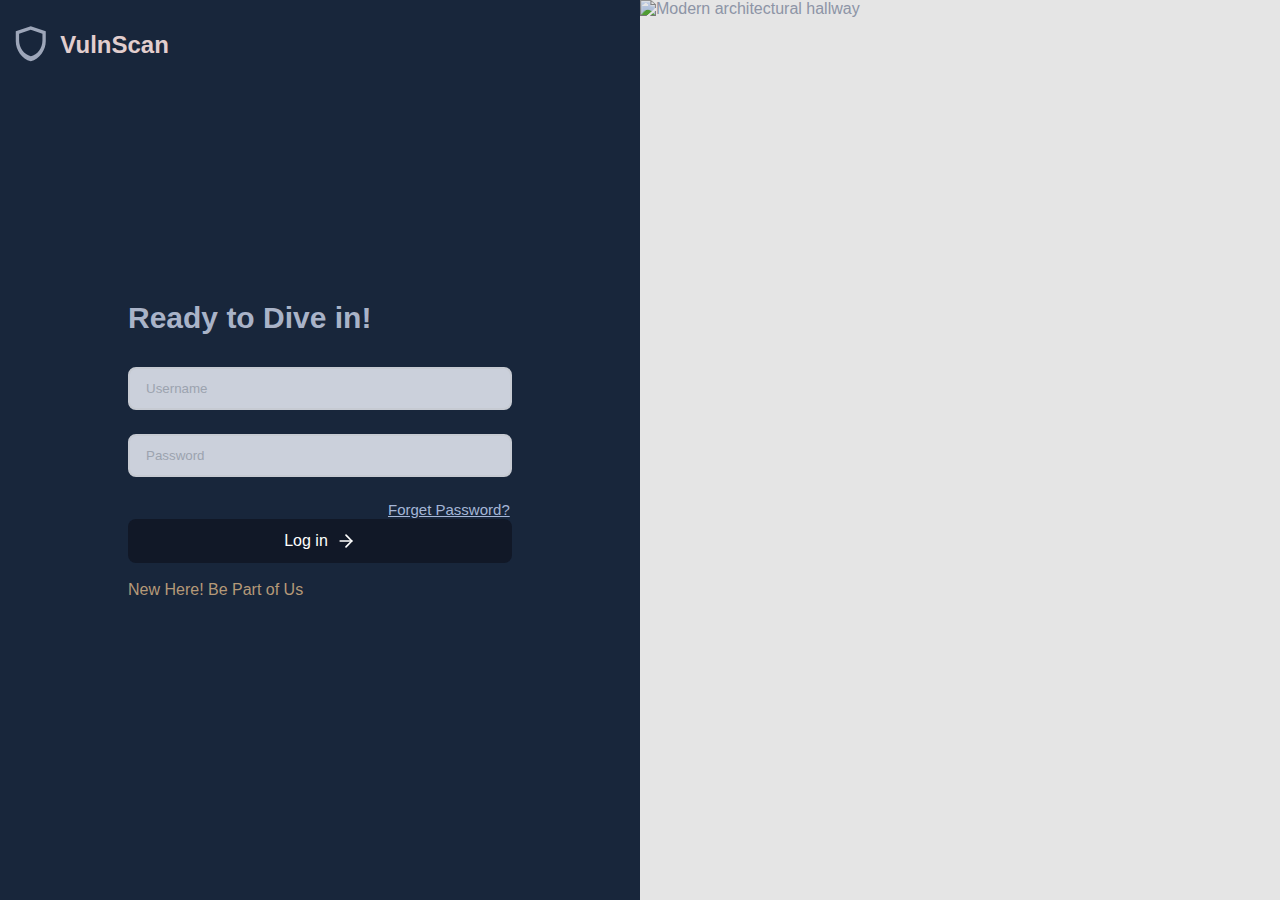
==== index.html @ 59391b78 "Login and Signup pages" ====
<!DOCTYPE html>
<html lang="en">
<head>
    <meta charset="UTF-8">
    <meta name="viewport" content="width=device-width, initial-scale=1.0">
    <title>Modern Login Page</title>
    <link rel="stylesheet" href="styles.css">
</head>
<body>
    <main class="container">
        <div class="login-section">
            <div class="login-form">
                <h1>Ready to Dive in!</h1>
                <form>
                    <div class="form-group">
                        <input type="text" placeholder="Username" required>
                    </div>
                    <div class="form-group">
                        <input type="password" placeholder="Password" required>
                    </div>
                    <div class="forg">
                        <a href="forget_pass.html" target="_blank">Forget Password?</a>
                    </div>
                    <button type="submit" class="login-button">
                        Log in
                        <svg xmlns="http://www.w3.org/2000/svg" width="20" height="20" viewBox="0 0 24 24" fill="none" stroke="currentColor" stroke-width="2" stroke-linecap="round" stroke-linejoin="round" class="arrow-icon">
                            <path d="M5 12h14"></path>
                            <path d="m12 5 7 7-7 7"></path>
                        </svg>
                    </button>
                    <br>
                    <a href="signup.html" target="_blank" class="create-account">New Here! Be Part of Us</a>
                </form>
            </div>
        </div>


        <div class="image-section">
            <img src="https://images.unsplash.com/photo-1550684393-8e0b1468ca57?w=500&auto=format&fit=crop&q=60&ixlib=rb-4.0.3&ixid=M3wxMjA3fDB8MHxzZWFyY2h8Mjd8fEVudHJhbmNlfGVufDB8fDB8fHww" alt="Modern architectural hallway">
            <div class="overlay"></div>
        </div>
        
        <div class="logo">
            <div class="shield-icon">
              <svg xmlns="http://www.w3.org/2000/svg" viewBox="0 0 24 24" fill="currentColor" class="icon">
                <path d="M12 2L3 5v6c0 5.25 3.66 10.74 9 12 5.34-1.26 9-6.75 9-12V5l-9-3zM12 20c-4-1-7-5-7-9.58V6.42l7-2.33 7 2.33v4.01c0 4.58-3 8.58-7 9.58z"></path>
              </svg>
            </div>
            <span class="logo-text">VulnScan</span>
          </div>
    </main>
</body>
</html>
---- styles.css ----
* {
    margin: 0;
    padding: 0;
    box-sizing: border-box;
}

body {
    font-family: -apple-system, BlinkMacSystemFont, "Segoe UI", Roboto, Helvetica, Arial, sans-serif;
    -webkit-font-smoothing: antialiased;
    -moz-osx-font-smoothing: grayscale;
    color: #9da6b9;
}

.container {
    min-height: 100vh;
    display: flex;
}



.login-section {
    width: 100%;
    display: flex;
    align-items: center;
    justify-content: center;
    background-color: rgb(24, 38, 59);
    padding: 2rem;
}

.login-form {
    width: 100%;
    max-width: 28rem;
    padding: 2rem;
}

.login-form h1 {
    font-size: 1.875rem;
    font-weight: 700;
    margin-bottom: 2rem;
    color: #a9b3c8;
}



.form-group {
    margin-bottom: 1.5rem;
}

input {
    width: 100%;
    padding: 0.75rem 1rem;
    border-radius: 0.5rem;
    background-color: #cbd0db;
    border: 2px solid #c6cad2;
    outline: none;
    transition: all 0.2s ease;
}

input:focus {
    border-color: #6b7280;
    background-color: white;
}

input::placeholder {
    color: #9ca3af;
}

.forg a{
    font-size: 15px;
    color: #a5b6d7;
    margin-left: 260px;
    margin-bottom: 20px;
}

.create-account {
    margin-top: 20px;
    font-size: 16px;
    color: #b59978;
    text-decoration: none;
}
.create-account:hover {
    color: #fff;
    text-decoration: underline;
}


.login-button {
    width: 100%;
    padding: 0.75rem;
    background-color: #111827;
    color: white;
    border: none;
    border-radius: 0.5rem;
    font-size: 1rem;
    cursor: pointer;
    display: flex;
    align-items: center;
    justify-content: center;
    gap: 0.5rem;
    transition: background-color 0.2s ease;
}

.login-button:hover {
    background-color: #334967;
}

.login-button:hover .arrow-icon {
    transform: translateX(4px);
}

.arrow-icon {
    transition: transform 0.2s ease;
}



.image-section {
    display: none;
    width: 50%;
    position: relative;
}

.image-section img {
    position: absolute;
    inset: 0;
    width: 100%;
    height: 100%;
    object-fit: cover;
}

.overlay {
    position: absolute;
    inset: 0;
    background-color: rgba(0, 0, 0, 0.1);
}

.logo {
    position: absolute;
    top: 5%;
    left: 7%;
    transform: translate(-50%, -50%);
    display: flex;
    align-items: center;
    gap: 10px;
  }
  
.shield-icon .icon {
    width: 40px;
    height: 40px;
    fill: currentColor;
}
  
.logo-text {
    font-size: 24px;
    font-weight: bold;
    color: #e2cece;
}


/* Responsive design */
@media (min-width: 1024px) {
    .login-section {
        width: 50%;
    }
    
    .image-section {
        display: block;
    }
}
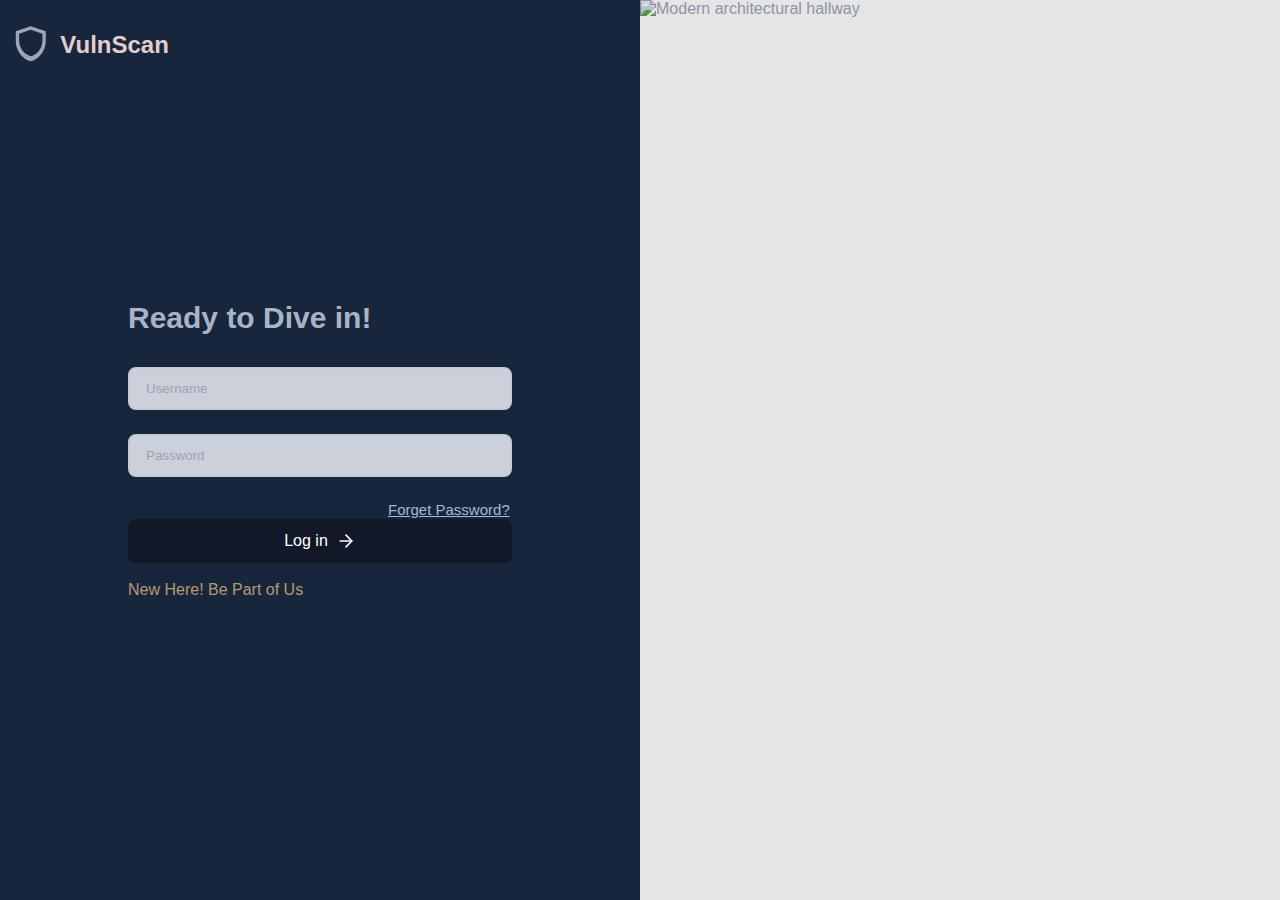
==== commit a3518b12: "change the page title" ====
--- a/index.html
+++ b/index.html
@@ -3,7 +3,7 @@
 <head>
     <meta charset="UTF-8">
     <meta name="viewport" content="width=device-width, initial-scale=1.0">
-    <title>Modern Login Page</title>
+    <title>VulnScan Login Page</title>
     <link rel="stylesheet" href="styles.css">
 </head>
 <body>
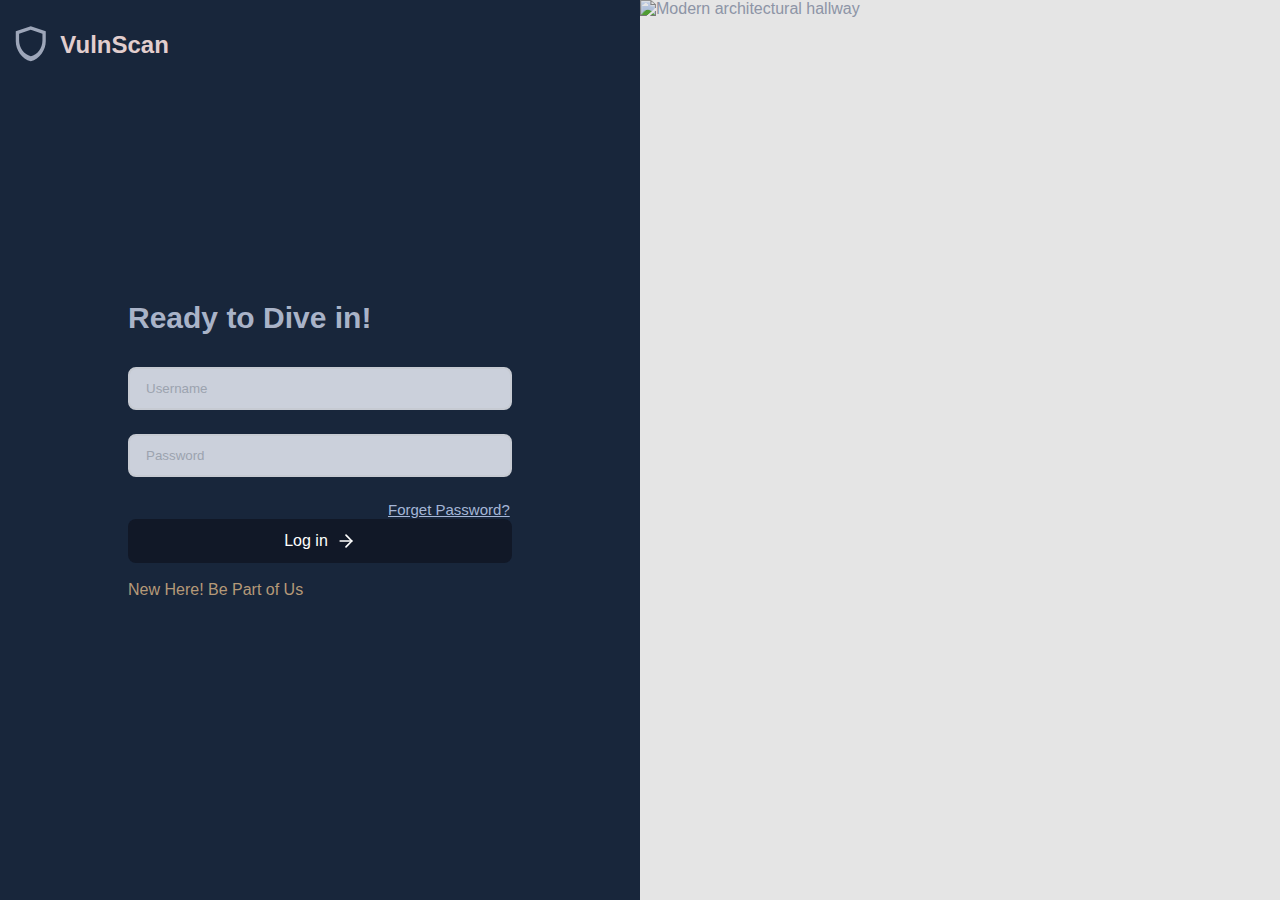
==== commit 13b83af9: "creating the reset and confirmation pages" ====
--- a/index.html
+++ b/index.html
@@ -19,7 +19,7 @@
                         <input type="password" placeholder="Password" required>
                     </div>
                     <div class="forg">
-                        <a href="forget_pass.html" target="_blank">Forget Password?</a>
+                        <a href="reset_pass.html" target="_blank">Forget Password?</a>
                     </div>
                     <button type="submit" class="login-button">
                         Log in
